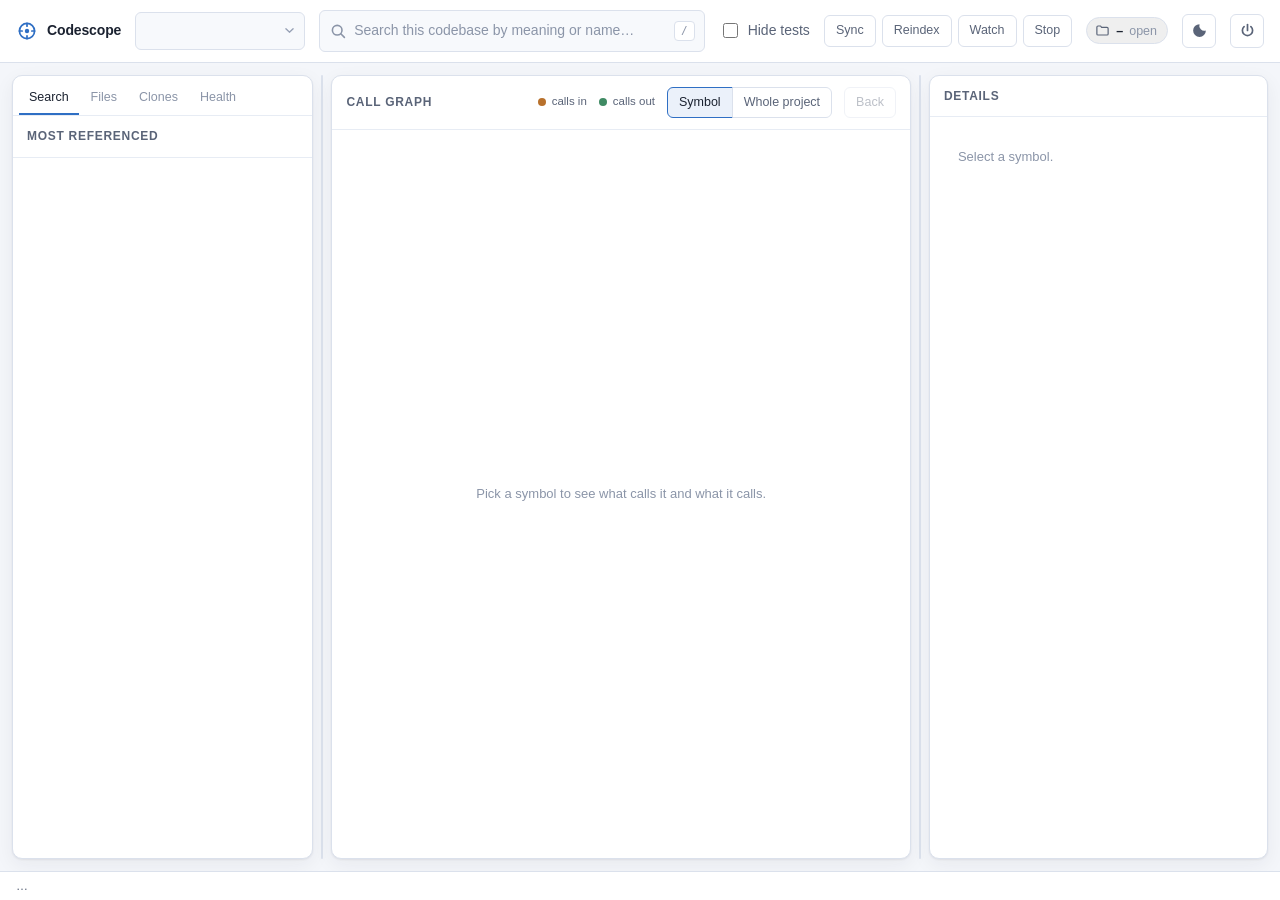
==== src/codescope/web/static/index.html @ 9e8ccb52 "feat(explorer): a local web UI for the index, shared by every instance Codescope could answer questi" ====
<!doctype html>
<html lang="en" data-theme="dark">
<head>
<meta charset="utf-8">
<meta name="viewport" content="width=device-width, initial-scale=1">
<title>Codescope Explorer</title>
<link rel="stylesheet" href="app.css">
<link rel="icon" href="data:image/svg+xml,<svg xmlns='http://www.w3.org/2000/svg' viewBox='0 0 32 32'><circle cx='16' cy='16' r='11' fill='none' stroke='%235b8dd9' stroke-width='3'/><circle cx='16' cy='16' r='3' fill='%235b8dd9'/></svg>">
</head>
<body>

<header class="topbar">
  <div class="brand">
    <svg class="brand-mark" viewBox="0 0 32 32" aria-hidden="true">
      <circle cx="16" cy="16" r="11" fill="none" stroke="currentColor" stroke-width="2.5"/>
      <circle cx="16" cy="16" r="3.2" fill="currentColor"/>
      <path d="M16 5v4M16 23v4M5 16h4M23 16h4" stroke="currentColor" stroke-width="2.5" stroke-linecap="round"/>
    </svg>
    <span>Codescope</span>
  </div>

  <label class="project-picker">
    <span class="sr-only">Project</span>
    <select id="project-select"></select>
  </label>

  <div class="search">
    <svg viewBox="0 0 20 20" aria-hidden="true"><circle cx="9" cy="9" r="6" fill="none" stroke="currentColor" stroke-width="2"/><path d="M13.5 13.5 18 18" stroke="currentColor" stroke-width="2" stroke-linecap="round"/></svg>
    <input id="search-input" type="search" placeholder="Search this codebase by meaning or name…" autocomplete="off" spellcheck="false">
    <kbd>/</kbd>
  </div>

  <label class="toggle" title="Skip symbols defined in test files">
    <input type="checkbox" id="exclude-tests"><span>Hide tests</span>
  </label>

  <div class="actions" role="group" aria-label="Index actions">
    <button class="ghost-button" data-action="sync" type="button" title="Reindex only what git reports as changed">Sync</button>
    <button class="ghost-button" data-action="reindex" type="button" title="Rebuild the index (incremental; unchanged files are skipped)">Reindex</button>
    <button class="ghost-button" data-action="watch_start" type="button" title="Keep the index fresh in the background">Watch</button>
    <button class="ghost-button" data-action="watch_stop" type="button" title="Stop the background watcher">Stop</button>
  </div>

  <button class="project-count" id="project-count" type="button" title="Projects Codescope knows about">
    <svg viewBox="0 0 20 20" aria-hidden="true"><path d="M2.5 5.5A1.5 1.5 0 0 1 4 4h3.4l1.4 1.8H16a1.5 1.5 0 0 1 1.5 1.5v7.2A1.5 1.5 0 0 1 16 16H4a1.5 1.5 0 0 1-1.5-1.5Z" fill="none" stroke="currentColor" stroke-width="1.6" stroke-linejoin="round"/></svg>
    <b id="project-count-value">–</b>
    <span class="project-count-label">open</span>
  </button>

  <button class="icon-button" id="theme-toggle" type="button" title="Switch theme" aria-label="Switch theme">
    <svg viewBox="0 0 20 20" aria-hidden="true"><path d="M10 2.5a7.5 7.5 0 1 0 7.5 7.5A6 6 0 0 1 10 2.5Z" fill="currentColor"/></svg>
  </button>

  <button class="icon-button danger" id="shutdown" type="button" title="Shut down every attached instance and this server" aria-label="Shut down Codescope">
    <svg viewBox="0 0 20 20" aria-hidden="true"><path d="M10 3v7" stroke="currentColor" stroke-width="2" stroke-linecap="round"/><path d="M6 5.5a6 6 0 1 0 8 0" fill="none" stroke="currentColor" stroke-width="2" stroke-linecap="round"/></svg>
  </button>
</header>

<div class="action-toast" id="action-toast" hidden></div>

<dialog class="projects-dialog" id="projects-dialog" aria-label="Projects">
  <header>
    <h2>Projects</h2>
    <button class="ghost-button" id="projects-browse" type="button">Add a folder…</button>
    <button class="icon-button" id="projects-close" type="button" aria-label="Close">
      <svg viewBox="0 0 20 20" aria-hidden="true"><path d="M5 5l10 10M15 5L5 15" stroke="currentColor" stroke-width="2" stroke-linecap="round"/></svg>
    </button>
  </header>
  <div id="projects-body"></div>
</dialog>

<main class="layout">

  <aside class="panel results" aria-label="Results">
    <div class="tabs" role="tablist">
      <button class="tab" role="tab" data-tab="search" aria-selected="true">Search</button>
      <button class="tab" role="tab" data-tab="files" aria-selected="false">Files</button>
      <button class="tab" role="tab" data-tab="clones" aria-selected="false">Clones</button>
      <button class="tab" role="tab" data-tab="health" aria-selected="false">Health</button>
    </div>
    <div class="panel-head">
      <h2 id="results-title">Most referenced</h2>
      <span class="count" id="results-count"></span>
    </div>
    <ol class="result-list" id="result-list"></ol>
    <p class="empty" id="results-empty" hidden>Nothing matched. Try fewer words, or check the index status below.</p>
  </aside>

  <div class="resizer" data-resize="left" role="separator" aria-orientation="vertical" tabindex="0"
       aria-label="Resize the results panel"></div>

  <section class="panel graph" aria-label="Call graph">
    <div class="panel-head">
      <h2 id="graph-title">Call graph</h2>
      <div class="graph-actions">
        <span class="legend" id="legend-in"><i class="dot in"></i>calls in</span>
        <span class="legend" id="legend-out"><i class="dot out"></i>calls out</span>
        <div class="segmented" role="group" aria-label="Graph scope">
          <button class="ghost-button" id="view-symbol" type="button" aria-pressed="true">Symbol</button>
          <button class="ghost-button" id="view-project" type="button" aria-pressed="false">Whole project</button>
        </div>
        <button class="ghost-button" id="graph-back" type="button" disabled>Back</button>
      </div>
    </div>
    <div class="graph-canvas" id="graph-canvas">
      <p class="empty centered">Pick a symbol to see what calls it and what it calls.</p>
    </div>
    <p class="note" id="graph-note" hidden></p>
  </section>

  <div class="resizer" data-resize="right" role="separator" aria-orientation="vertical" tabindex="0"
       aria-label="Resize the detail panel"></div>

  <aside class="panel detail" aria-label="Symbol detail">
    <div class="panel-head">
      <h2 id="detail-title">Details</h2>
      <span class="count" id="detail-kind"></span>
    </div>
    <div id="detail-body">
      <p class="empty">Select a symbol.</p>
    </div>
  </aside>

</main>

<footer class="statusbar" id="statusbar">
  <span class="status-item" id="status-index">…</span>
  <span class="status-item" id="status-embed"></span>
  <span class="status-item" id="status-advice"></span>
  <span class="spacer"></span>
  <span class="status-item muted" id="status-projects"></span>
</footer>

<script src="app.js"></script>
</body>
</html>
---- src/codescope/web/static/app.css ----
/* Codescope Explorer — a three-pane dashboard: results, graph, detail. */

:root {
  color-scheme: dark;
  --bg: #10131a;
  --bg-panel: #161b24;
  --bg-raised: #1d232e;
  --bg-hover: #232a37;
  --line: #2a3240;
  --line-soft: #222836;
  --text: #e6eaf2;
  --text-dim: #98a2b6;
  --text-faint: #6b7689;
  --accent: #5b8dd9;
  --accent-soft: #5b8dd922;
  --in: #d99a5b;
  --out: #6bb08a;
  --warn: #d9a05b;
  --danger: #e0736b;
  --radius: 10px;
  --radius-sm: 6px;
  --shadow: 0 1px 2px #0006, 0 8px 24px #0003;
  --mono: ui-monospace, "SF Mono", "JetBrains Mono", "Cascadia Code", "Fira Code", Menlo, Consolas, monospace;
  --sans: "Segoe UI", Roboto, -apple-system, BlinkMacSystemFont, "Helvetica Neue", Arial, sans-serif;
}

[data-theme="light"] {
  color-scheme: light;
  --bg: #f4f6fa;
  --bg-panel: #ffffff;
  --bg-raised: #f7f9fc;
  --bg-hover: #eef2f8;
  --line: #dbe1ec;
  --line-soft: #e7ecf4;
  --text: #1b2230;
  --text-dim: #5a6478;
  --text-faint: #8b95a8;
  --accent: #2f6fc4;
  --accent-soft: #2f6fc418;
  --in: #b8712c;
  --out: #3f8a63;
  --warn: #a9741f;
  --danger: #c0453b;
  --shadow: 0 1px 2px #1b223012, 0 6px 20px #1b22300f;
}

* { box-sizing: border-box; }

html, body { height: 100%; }

body {
  margin: 0;
  display: flex;
  flex-direction: column;
  background: var(--bg);
  color: var(--text);
  font: 14px/1.55 var(--sans);
  -webkit-font-smoothing: antialiased;
}

.sr-only {
  position: absolute; width: 1px; height: 1px; padding: 0; margin: -1px;
  overflow: hidden; clip: rect(0 0 0 0); white-space: nowrap; border: 0;
}

/* ---------- top bar ---------- */

.topbar {
  display: flex;
  align-items: center;
  gap: 14px;
  padding: 10px 16px;
  background: var(--bg-panel);
  border-bottom: 1px solid var(--line);
  flex: 0 0 auto;
}

.brand {
  display: flex;
  align-items: center;
  gap: 9px;
  font-weight: 600;
  letter-spacing: -0.01em;
  color: var(--text);
}

.brand-mark { width: 22px; height: 22px; color: var(--accent); }

.project-picker select {
  appearance: none;
  background: var(--bg-raised) no-repeat right 10px center / 9px
    url("data:image/svg+xml,%3Csvg xmlns='http://www.w3.org/2000/svg' viewBox='0 0 10 6'%3E%3Cpath d='M1 1l4 4 4-4' fill='none' stroke='%2398a2b6' stroke-width='1.6' stroke-linecap='round'/%3E%3C/svg%3E");
  color: var(--text);
  border: 1px solid var(--line);
  border-radius: var(--radius-sm);
  padding: 7px 30px 7px 11px;
  font: inherit;
  min-width: 170px;
  cursor: pointer;
}

.search {
  position: relative;
  flex: 1 1 auto;
  display: flex;
  align-items: center;
  max-width: 640px;
}

.search svg {
  position: absolute;
  left: 11px;
  width: 16px;
  height: 16px;
  color: var(--text-faint);
  pointer-events: none;
}

.search input {
  width: 100%;
  padding: 9px 42px 9px 34px;
  background: var(--bg-raised);
  border: 1px solid var(--line);
  border-radius: var(--radius-sm);
  color: var(--text);
  font: inherit;
}

.search input::placeholder { color: var(--text-faint); }

.search input:focus-visible,
.project-picker select:focus-visible {
  outline: 2px solid var(--accent);
  outline-offset: -1px;
  border-color: transparent;
}

.search kbd {
  position: absolute;
  right: 10px;
  padding: 1px 6px;
  font: 11px/1.5 var(--mono);
  color: var(--text-faint);
  background: var(--bg-panel);
  border: 1px solid var(--line);
  border-radius: 4px;
}

.toggle {
  display: flex;
  align-items: center;
  gap: 7px;
  color: var(--text-dim);
  white-space: nowrap;
  cursor: pointer;
  user-select: none;
}

.toggle input { accent-color: var(--accent); width: 15px; height: 15px; }

.icon-button {
  display: grid;
  place-items: center;
  width: 34px;
  height: 34px;
  background: transparent;
  border: 1px solid var(--line);
  border-radius: var(--radius-sm);
  color: var(--text-dim);
  cursor: pointer;
}

.icon-button svg { width: 17px; height: 17px; }
.icon-button:hover { background: var(--bg-hover); color: var(--text); }

.actions { display: flex; gap: 6px; }

.project-count {
  cursor: pointer;
  display: inline-flex;
  align-items: center;
  gap: 6px;
  padding: 5px 10px 5px 8px;
  border: 1px solid var(--line);
  border-radius: 999px;
  color: var(--text-dim);
  font-size: 12.5px;
  white-space: nowrap;
}

.project-count svg { width: 15px; height: 15px; }
.project-count b { color: var(--text); font-weight: 600; font-variant-numeric: tabular-nums; }
.project-count-label { color: var(--text-faint); }
.project-count:hover { border-color: var(--accent); color: var(--text); }

.projects-dialog {
  width: min(680px, 92vw);
  max-height: 76vh;
  padding: 0;
  border: 1px solid var(--line);
  border-radius: var(--radius);
  background: var(--bg-panel);
  color: var(--text);
  box-shadow: 0 20px 60px #0007;
}

.projects-dialog::backdrop { background: #0009; }

.projects-dialog header {
  display: flex;
  align-items: center;
  gap: 10px;
  padding: 12px 14px;
  border-bottom: 1px solid var(--line-soft);
}

.projects-dialog h2 { margin: 0; font-size: 14px; font-weight: 600; }
.projects-dialog header .ghost-button { margin-left: auto; }
#projects-body { padding: 8px; overflow-y: auto; max-height: 60vh; }

.project-row {
  display: flex;
  align-items: center;
  gap: 10px;
  padding: 9px 10px;
  border-radius: var(--radius-sm);
}

.project-row:hover { background: var(--bg-hover); }
.project-row .who { min-width: 0; flex: 1 1 auto; }
.project-row .who b { display: block; font: 600 13px var(--mono); }
.project-row .who span { display: block; font-size: 11.5px; color: var(--text-faint); overflow-wrap: anywhere; }

.pill {
  padding: 2px 8px;
  border-radius: 999px;
  font-size: 11px;
  border: 1px solid var(--line);
  color: var(--text-dim);
  white-space: nowrap;
}

.pill.live { color: var(--out); border-color: color-mix(in oklab, var(--out) 50%, var(--line)); }
.pill.cold { color: var(--text-faint); }
.pill.missing { color: var(--danger); border-color: color-mix(in oklab, var(--danger) 50%, var(--line)); }

.action-toast {
  position: fixed;
  right: 16px;
  bottom: 44px;
  z-index: 20;
  max-width: 420px;
  padding: 10px 14px;
  background: var(--bg-raised);
  border: 1px solid var(--line);
  border-left: 3px solid var(--accent);
  border-radius: var(--radius-sm);
  box-shadow: var(--shadow);
  font-size: 13px;
  color: var(--text);
}

.action-toast.failed { border-left-color: var(--danger); }
.action-toast.done { border-left-color: var(--out); }

/* ---------- layout ---------- */

.layout {
  /* The two widths are dragged by the resizers and persisted; the middle
     column takes whatever is left. */
  --col-left: 24%;
  --col-right: 27%;
  flex: 1 1 auto;
  min-height: 0;
  display: grid;
  grid-template-columns: var(--col-left) 6px minmax(220px, 1fr) 6px var(--col-right);
  gap: 6px;
  padding: 12px;
}

.resizer {
  align-self: stretch;
  width: 6px;
  border-radius: 3px;
  background: transparent;
  cursor: col-resize;
  touch-action: none;
  transition: background 0.12s ease;
}

.resizer::after {
  content: "";
  display: block;
  width: 2px;
  height: 100%;
  margin: 0 auto;
  border-radius: 1px;
  background: var(--line);
}

.resizer:hover::after,
.resizer:focus-visible::after,
.resizer[data-dragging]::after { background: var(--accent); }
.resizer:focus-visible { outline: 2px solid var(--accent); outline-offset: 1px; }

body[data-resizing] { cursor: col-resize; user-select: none; }

.panel {
  display: flex;
  min-width: 0;
  flex-direction: column;
  min-height: 0;
  background: var(--bg-panel);
  border: 1px solid var(--line);
  border-radius: var(--radius);
  box-shadow: var(--shadow);
  overflow: hidden;
}

.panel-head {
  display: flex;
  align-items: center;
  gap: 10px;
  padding: 11px 14px;
  border-bottom: 1px solid var(--line-soft);
  flex: 0 0 auto;
}

.panel-head h2 {
  margin: 0;
  font-size: 12px;
  font-weight: 600;
  letter-spacing: 0.06em;
  text-transform: uppercase;
  color: var(--text-dim);
}

.count {
  margin-left: auto;
  font: 11px/1 var(--mono);
  color: var(--text-faint);
}

.icon-button.danger:hover { color: var(--danger); border-color: var(--danger); }

/* ---------- tabs ---------- */

.tabs {
  display: flex;
  gap: 2px;
  padding: 6px 6px 0;
  border-bottom: 1px solid var(--line-soft);
  flex: 0 0 auto;
  overflow-x: auto;
}

.tab {
  padding: 6px 10px;
  background: transparent;
  border: 0;
  border-bottom: 2px solid transparent;
  color: var(--text-faint);
  font: inherit;
  font-size: 12.5px;
  cursor: pointer;
  white-space: nowrap;
}

.tab:hover { color: var(--text); }
.tab[aria-selected="true"] { color: var(--text); border-bottom-color: var(--accent); }

/* ---------- results ---------- */

.result-list {
  list-style: none;
  margin: 0;
  padding: 6px;
  overflow-y: auto;
  flex: 1 1 auto;
}

.result {
  display: block;
  width: 100%;
  text-align: left;
  padding: 9px 10px;
  border: 1px solid transparent;
  border-radius: var(--radius-sm);
  background: transparent;
  color: inherit;
  font: inherit;
  cursor: pointer;
}

.result:hover { background: var(--bg-hover); }

.result[aria-current="true"] {
  background: var(--accent-soft);
  border-color: var(--accent);
}

.result-name {
  display: flex;
  align-items: baseline;
  gap: 8px;
  font-family: var(--mono);
  font-size: 13px;
}

.result-name b { font-weight: 600; }

.result-path {
  margin-top: 2px;
  font-size: 11.5px;
  color: var(--text-faint);
  overflow-wrap: anywhere;
}

.kind {
  padding: 1px 6px;
  border-radius: 999px;
  font: 10px/1.6 var(--sans);
  letter-spacing: 0.03em;
  text-transform: lowercase;
  color: var(--text-dim);
  background: var(--bg-raised);
  border: 1px solid var(--line);
  white-space: nowrap;
}

.result-meta {
  margin-left: auto;
  font: 11px/1 var(--mono);
  color: var(--text-faint);
  white-space: nowrap;
}

.crumbs {
  display: flex;
  align-items: center;
  gap: 6px;
  padding: 8px 12px;
  border-bottom: 1px solid var(--line-soft);
  font: 12px var(--mono);
  color: var(--text-dim);
  overflow-wrap: anywhere;
}

.crumbs button {
  background: transparent;
  border: 0;
  color: var(--accent);
  font: inherit;
  cursor: pointer;
  padding: 0;
}

.health-list { margin: 0; padding: 12px 14px; }
.health-row { display: flex; justify-content: space-between; gap: 12px; padding: 4px 0; border-bottom: 1px dashed var(--line-soft); }
.health-row dt { color: var(--text-dim); }
.health-row dd { margin: 0; font-family: var(--mono); font-size: 12.5px; }
.health-advice { margin: 10px 14px; padding: 9px 11px; border-radius: var(--radius-sm); background: var(--bg-raised); border-left: 3px solid var(--warn); font-size: 12.5px; }

.add-project {
  margin-left: auto;
  padding: 3px 9px;
  background: transparent;
  border: 1px solid var(--accent);
  border-radius: 999px;
  color: var(--accent);
  font: inherit;
  font-size: 11.5px;
  cursor: pointer;
}

.add-project:hover { background: var(--accent-soft); }
.add-project[disabled] { opacity: 0.45; cursor: default; border-color: var(--line); color: var(--text-faint); }

.callers-badge {
  margin-left: auto;
  font: 11px/1 var(--mono);
  color: var(--in);
}

/* ---------- graph ---------- */

.graph { min-width: 0; }

.graph-actions {
  margin-left: auto;
  display: flex;
  align-items: center;
  gap: 12px;
}

.legend {
  display: inline-flex;
  align-items: center;
  gap: 6px;
  font-size: 11.5px;
  color: var(--text-dim);
}

.dot { width: 8px; height: 8px; border-radius: 50%; display: inline-block; }
.dot.in { background: var(--in); }
.dot.out { background: var(--out); }

.ghost-button {
  padding: 5px 11px;
  background: transparent;
  border: 1px solid var(--line);
  border-radius: var(--radius-sm);
  color: var(--text-dim);
  font: inherit;
  font-size: 12.5px;
  cursor: pointer;
}

.ghost-button:hover:not(:disabled) { background: var(--bg-hover); color: var(--text); }
.ghost-button:disabled { opacity: 0.4; cursor: default; }

.graph-canvas {
  flex: 1 1 auto;
  min-height: 0;
  overflow: auto;
  padding: 16px;
}

.graph-canvas svg { display: block; margin: 0 auto; }

.segmented { display: flex; }
.segmented .ghost-button { border-radius: 0; margin-left: -1px; }
.segmented .ghost-button:first-child { border-radius: var(--radius-sm) 0 0 var(--radius-sm); margin-left: 0; }
.segmented .ghost-button:last-child { border-radius: 0 var(--radius-sm) var(--radius-sm) 0; }
.segmented .ghost-button[aria-pressed="true"] {
  background: var(--accent-soft);
  border-color: var(--accent);
  color: var(--text);
}

.pnode circle { fill: var(--bg-raised); stroke: var(--accent); stroke-width: 1.4; cursor: pointer; }
.pnode:hover circle { fill: var(--accent-soft); }
.pnode text { font: 11px var(--mono); fill: var(--text); pointer-events: none; }
.pnode .pnode-count { font: 10px var(--sans); fill: var(--text-faint); }
.pedge { fill: none; stroke: var(--text-faint); opacity: 0.35; }
.pedge:hover { opacity: 0.9; stroke: var(--accent); }

.node-box {
  fill: var(--bg-raised);
  stroke: var(--line);
  stroke-width: 1;
  rx: 7;
  cursor: pointer;
  transition: fill 0.12s ease, stroke 0.12s ease;
}

.node:hover .node-box { fill: var(--bg-hover); stroke: var(--text-faint); }
.node.focus .node-box { fill: var(--accent-soft); stroke: var(--accent); stroke-width: 1.5; }
.node.in .node-box { stroke: color-mix(in oklab, var(--in) 55%, var(--line)); }
.node.out .node-box { stroke: color-mix(in oklab, var(--out) 55%, var(--line)); }

.node-label {
  font: 12.5px var(--mono);
  fill: var(--text);
  pointer-events: none;
}

.node-sub {
  font: 10.5px var(--sans);
  fill: var(--text-faint);
  pointer-events: none;
}

.edge { fill: none; stroke-width: 1.4; opacity: 0.65; }
.edge.in { stroke: var(--in); }
.edge.out { stroke: var(--out); }

.column-label {
  font: 10px var(--sans);
  letter-spacing: 0.08em;
  text-transform: uppercase;
  fill: var(--text-faint);
}

.note {
  margin: 0;
  padding: 9px 14px;
  border-top: 1px solid var(--line-soft);
  font-size: 12.5px;
  color: var(--warn);
  flex: 0 0 auto;
}

/* ---------- detail ---------- */

.detail { min-width: 0; }

#detail-body {
  min-width: 0;
  overflow-y: auto;
  flex: 1 1 auto;
  padding: 14px;
}

.detail-name {
  margin: 0 0 2px;
  font: 600 15px/1.3 var(--mono);
  overflow-wrap: anywhere;
}

.detail-loc {
  margin: 0 0 12px;
  font-size: 12px;
  color: var(--text-faint);
  overflow-wrap: anywhere;
}

.detail-loc a { color: inherit; }

pre.code {
  margin: 0 0 14px;
  max-width: 100%;
  padding: 11px 12px;
  background: var(--bg-raised);
  border: 1px solid var(--line-soft);
  border-radius: var(--radius-sm);
  overflow-x: auto;
  font: 12.5px/1.6 var(--mono);
  tab-size: 4;
}

.detail-section h3 {
  margin: 14px 0 6px;
  font-size: 11px;
  font-weight: 600;
  letter-spacing: 0.06em;
  text-transform: uppercase;
  color: var(--text-dim);
}

.chip-row { display: flex; flex-wrap: wrap; gap: 6px; }

.chip {
  padding: 4px 9px;
  background: var(--bg-raised);
  border: 1px solid var(--line);
  border-radius: 999px;
  color: var(--text);
  font: 12px var(--mono);
  cursor: pointer;
}

.chip:hover { background: var(--bg-hover); border-color: var(--text-faint); }
.chip.more { color: var(--text-dim); font-family: var(--sans); font-size: 11.5px; border-style: dashed; }
.chip.in { border-color: color-mix(in oklab, var(--in) 45%, var(--line)); }
.chip.out { border-color: color-mix(in oklab, var(--out) 45%, var(--line)); }

/* ---------- empty + status ---------- */

.empty {
  margin: 0;
  padding: 16px 14px;
  color: var(--text-faint);
  font-size: 13px;
}

.empty.centered {
  height: 100%;
  display: grid;
  place-items: center;
  text-align: center;
}

.statusbar {
  display: flex;
  align-items: center;
  gap: 18px;
  padding: 7px 16px;
  background: var(--bg-panel);
  border-top: 1px solid var(--line);
  font: 12px var(--sans);
  color: var(--text-dim);
  flex: 0 0 auto;
}

.status-item { display: inline-flex; align-items: center; gap: 6px; white-space: nowrap; }
.status-item.muted { color: var(--text-faint); }
.status-item.bad { color: var(--danger); }
.status-item.warn { color: var(--warn); }
.spacer { flex: 1 1 auto; }

.status-dot { width: 7px; height: 7px; border-radius: 50%; background: var(--out); }
.status-dot.bad { background: var(--danger); }
.status-dot.warn { background: var(--warn); }

/* ---------- responsive ---------- */

@media (max-width: 1100px) {
  .layout { grid-template-columns: minmax(240px, 32%) 6px 1fr; grid-template-rows: 1fr auto; }
  .resizer[data-resize="right"] { display: none; }
  .detail { grid-column: 1 / -1; max-height: 40vh; }
}

@media (max-width: 760px) {
  .layout { grid-template-columns: 1fr; }
  .resizer { display: none; }
  .results { max-height: 34vh; }
  .detail { max-height: 44vh; }
  .topbar { flex-wrap: wrap; }
  .search { order: 3; flex-basis: 100%; max-width: none; }
}

@media (prefers-reduced-motion: reduce) {
  * { transition-duration: 0.01ms !important; animation-duration: 0.01ms !important; }
}
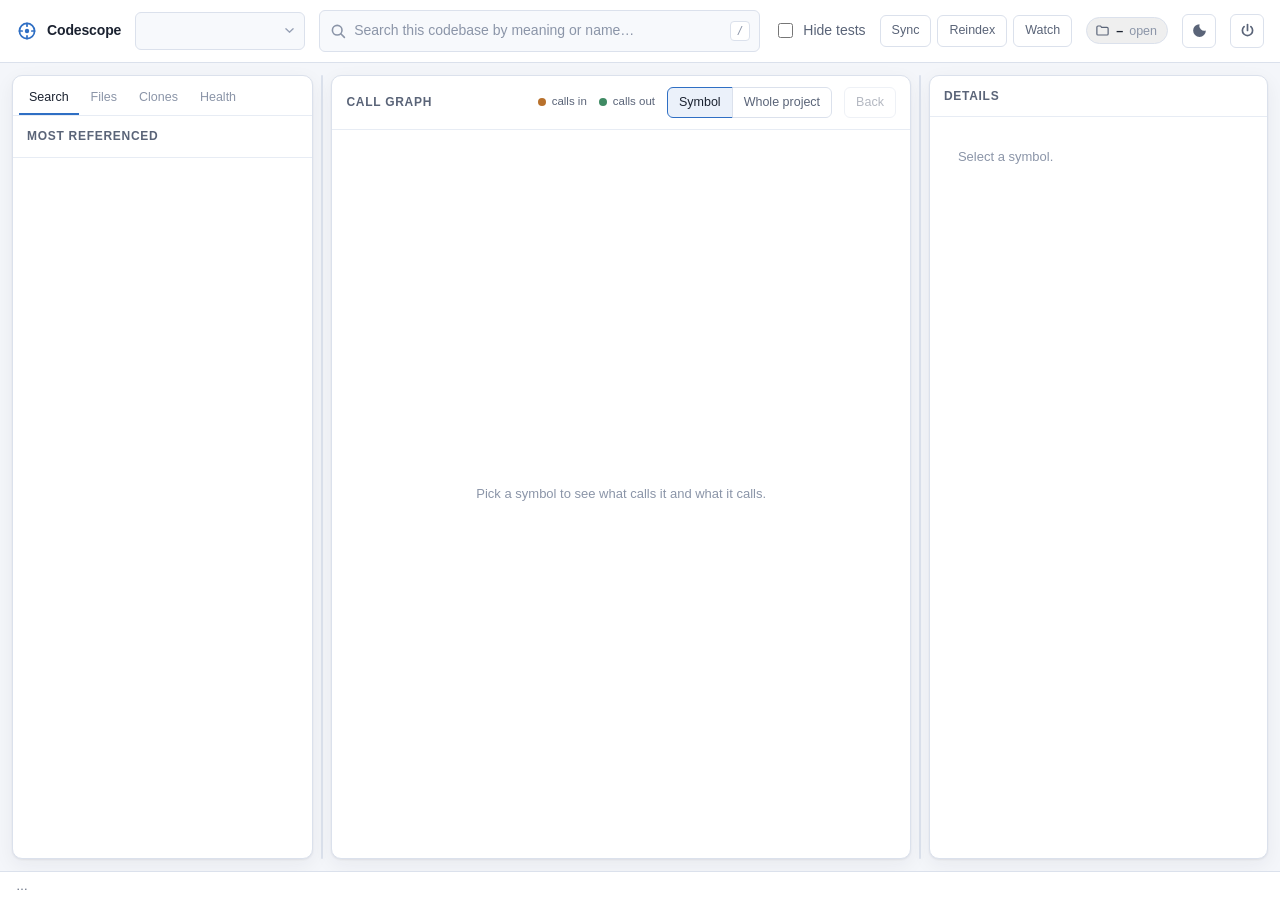
==== commit 69f4d285: "fix: detect every language a project uses, and show what the index is doing activate_project died wi" ====
--- a/src/codescope/web/static/index.html
+++ b/src/codescope/web/static/index.html
@@ -4,6 +4,7 @@
 <meta charset="utf-8">
 <meta name="viewport" content="width=device-width, initial-scale=1">
 <title>Codescope Explorer</title>
+<meta name="codescope-token" content="__CODESCOPE_TOKEN__">
 <link rel="stylesheet" href="app.css">
 <link rel="icon" href="data:image/svg+xml,<svg xmlns='http://www.w3.org/2000/svg' viewBox='0 0 32 32'><circle cx='16' cy='16' r='11' fill='none' stroke='%235b8dd9' stroke-width='3'/><circle cx='16' cy='16' r='3' fill='%235b8dd9'/></svg>">
 </head>
@@ -21,37 +22,38 @@
 
   <label class="project-picker">
     <span class="sr-only">Project</span>
-    <select id="project-select"></select>
+    <select id="project-select" data-tip="Switch between the projects this Codescope server knows about."></select>
   </label>
 
   <div class="search">
     <svg viewBox="0 0 20 20" aria-hidden="true"><circle cx="9" cy="9" r="6" fill="none" stroke="currentColor" stroke-width="2"/><path d="M13.5 13.5 18 18" stroke="currentColor" stroke-width="2" stroke-linecap="round"/></svg>
-    <input id="search-input" type="search" placeholder="Search this codebase by meaning or name…" autocomplete="off" spellcheck="false">
+    <input id="search-input" type="search" placeholder="Search this codebase by meaning or name…" autocomplete="off" spellcheck="false"
+           data-tip="Hybrid search: plain words match by meaning, identifiers match by name. Press / to focus.">
     <kbd>/</kbd>
   </div>
 
-  <label class="toggle" title="Skip symbols defined in test files">
+  <label class="toggle" data-tip="Skip symbols defined in test files, so results show the implementation rather than its tests.">
     <input type="checkbox" id="exclude-tests"><span>Hide tests</span>
   </label>
 
   <div class="actions" role="group" aria-label="Index actions">
-    <button class="ghost-button" data-action="sync" type="button" title="Reindex only what git reports as changed">Sync</button>
-    <button class="ghost-button" data-action="reindex" type="button" title="Rebuild the index (incremental; unchanged files are skipped)">Reindex</button>
-    <button class="ghost-button" data-action="watch_start" type="button" title="Keep the index fresh in the background">Watch</button>
-    <button class="ghost-button" data-action="watch_stop" type="button" title="Stop the background watcher">Stop</button>
+    <button class="ghost-button" data-action="sync" type="button" data-tip="Reindex only the files git reports as changed. Fast; the usual way to catch up.">Sync</button>
+    <button class="ghost-button" data-action="reindex" type="button" data-tip="Walk the whole project and reindex it. Unchanged files are skipped, so this is safe to run any time.">Reindex</button>
+    <button class="ghost-button" data-action="watch_start" id="watch-toggle" type="button" aria-pressed="false"
+            data-tip="Keep the index fresh in the background: every saved file is reindexed automatically.">Watch</button>
   </div>
 
-  <button class="project-count" id="project-count" type="button" title="Projects Codescope knows about">
+  <button class="project-count" id="project-count" type="button" data-tip="Every project attached to this Codescope server. Click to switch or add one.">
     <svg viewBox="0 0 20 20" aria-hidden="true"><path d="M2.5 5.5A1.5 1.5 0 0 1 4 4h3.4l1.4 1.8H16a1.5 1.5 0 0 1 1.5 1.5v7.2A1.5 1.5 0 0 1 16 16H4a1.5 1.5 0 0 1-1.5-1.5Z" fill="none" stroke="currentColor" stroke-width="1.6" stroke-linejoin="round"/></svg>
     <b id="project-count-value">–</b>
     <span class="project-count-label">open</span>
   </button>
 
-  <button class="icon-button" id="theme-toggle" type="button" title="Switch theme" aria-label="Switch theme">
+  <button class="icon-button" id="theme-toggle" type="button" data-tip="Switch between the dark and light theme." aria-label="Switch theme">
     <svg viewBox="0 0 20 20" aria-hidden="true"><path d="M10 2.5a7.5 7.5 0 1 0 7.5 7.5A6 6 0 0 1 10 2.5Z" fill="currentColor"/></svg>
   </button>
 
-  <button class="icon-button danger" id="shutdown" type="button" title="Shut down every attached instance and this server" aria-label="Shut down Codescope">
+  <button class="icon-button danger" id="shutdown" type="button" data-tip="Shut down every attached Codescope instance and this server. Nothing is deleted; the index stays on disk." aria-label="Shut down Codescope">
     <svg viewBox="0 0 20 20" aria-hidden="true"><path d="M10 3v7" stroke="currentColor" stroke-width="2" stroke-linecap="round"/><path d="M6 5.5a6 6 0 1 0 8 0" fill="none" stroke="currentColor" stroke-width="2" stroke-linecap="round"/></svg>
   </button>
 </header>
@@ -73,10 +75,10 @@
 
   <aside class="panel results" aria-label="Results">
     <div class="tabs" role="tablist">
-      <button class="tab" role="tab" data-tab="search" aria-selected="true">Search</button>
-      <button class="tab" role="tab" data-tab="files" aria-selected="false">Files</button>
-      <button class="tab" role="tab" data-tab="clones" aria-selected="false">Clones</button>
-      <button class="tab" role="tab" data-tab="health" aria-selected="false">Health</button>
+      <button class="tab" role="tab" data-tab="search" aria-selected="true" data-tip="Search results, or the most referenced symbols when the box is empty.">Search</button>
+      <button class="tab" role="tab" data-tab="files" aria-selected="false" data-tip="Browse the indexed files of this project.">Files</button>
+      <button class="tab" role="tab" data-tab="clones" aria-selected="false" data-tip="Near-duplicate code: blocks that already exist elsewhere in this project.">Clones</button>
+      <button class="tab" role="tab" data-tab="health" aria-selected="false" data-tip="What the index can and cannot answer right now, and what a run is currently doing.">Health</button>
     </div>
     <div class="panel-head">
       <h2 id="results-title">Most referenced</h2>
@@ -93,13 +95,13 @@
     <div class="panel-head">
       <h2 id="graph-title">Call graph</h2>
       <div class="graph-actions">
-        <span class="legend" id="legend-in"><i class="dot in"></i>calls in</span>
-        <span class="legend" id="legend-out"><i class="dot out"></i>calls out</span>
+        <span class="legend" id="legend-in" data-tip="Callers: symbols that call the selected one."><i class="dot in"></i>calls in</span>
+        <span class="legend" id="legend-out" data-tip="Callees: symbols the selected one calls."><i class="dot out"></i>calls out</span>
         <div class="segmented" role="group" aria-label="Graph scope">
-          <button class="ghost-button" id="view-symbol" type="button" aria-pressed="true">Symbol</button>
-          <button class="ghost-button" id="view-project" type="button" aria-pressed="false">Whole project</button>
+          <button class="ghost-button" id="view-symbol" type="button" aria-pressed="true" data-tip="Show the callers and callees around one symbol.">Symbol</button>
+          <button class="ghost-button" id="view-project" type="button" aria-pressed="false" data-tip="Show how directories and modules in this project depend on each other.">Whole project</button>
         </div>
-        <button class="ghost-button" id="graph-back" type="button" disabled>Back</button>
+        <button class="ghost-button" id="graph-back" type="button" disabled data-tip="Go back to the previously focused symbol.">Back</button>
       </div>
     </div>
     <div class="graph-canvas" id="graph-canvas">
@@ -124,13 +126,22 @@
 </main>
 
 <footer class="statusbar" id="statusbar">
-  <span class="status-item" id="status-index">…</span>
+  <span class="status-item" id="status-index" data-tip="Files and symbols currently in this project's index.">…</span>
   <span class="status-item" id="status-embed"></span>
+  <span class="status-item progress-item" id="status-progress" hidden>
+    <span class="progress-bar"><i id="progress-fill"></i></span>
+    <span id="progress-label"></span>
+  </span>
+  <span class="status-item" id="status-watch" hidden data-tip="A background watcher is reindexing files as you save them.">
+    <span class="status-dot live"></span><span id="status-watch-label">watching</span>
+  </span>
   <span class="status-item" id="status-advice"></span>
   <span class="spacer"></span>
   <span class="status-item muted" id="status-projects"></span>
 </footer>
 
+<div class="tip" id="tip" role="tooltip" hidden></div>
+
 <script src="app.js"></script>
 </body>
 </html>
--- a/src/codescope/web/static/app.css
+++ b/src/codescope/web/static/app.css
@@ -46,6 +46,10 @@
 
 * { box-sizing: border-box; }
 
+/* A class that sets `display` beats the user agent's [hidden] rule, and every
+   panel here sets one -- so hidden has to win explicitly. */
+[hidden] { display: none !important; }
+
 html, body { height: 100%; }
 
 body {
@@ -262,6 +266,7 @@
 
 .action-toast.failed { border-left-color: var(--danger); }
 .action-toast.done { border-left-color: var(--out); }
+.action-toast.skipped { border-left-color: var(--warn); }
 
 /* ---------- layout ---------- */
 
@@ -693,6 +698,93 @@
 .status-dot.bad { background: var(--danger); }
 .status-dot.warn { background: var(--warn); }
 
+/* ---------- index progress ---------- */
+
+.progress-item { gap: 8px; }
+
+.progress-bar {
+  width: 110px;
+  height: 5px;
+  border-radius: 3px;
+  background: var(--line);
+  overflow: hidden;
+}
+
+.progress-bar > i {
+  display: block;
+  height: 100%;
+  width: 0;
+  border-radius: 3px;
+  background: var(--accent);
+  transition: width .25s ease;
+}
+
+/* A phase with no countable total (scanning, loading a model) still has to
+   look alive, so the bar sweeps instead of sitting at zero. */
+.progress-bar.indeterminate > i {
+  width: 34%;
+  animation: sweep 1.15s ease-in-out infinite;
+}
+
+.progress-item.failed .progress-bar > i { background: var(--danger); }
+.progress-item.done .progress-bar > i { background: var(--out); }
+
+@keyframes sweep {
+  0%   { transform: translateX(-100%); }
+  100% { transform: translateX(330%); }
+}
+
+.status-dot.live {
+  background: var(--out);
+  animation: pulse 1.8s ease-in-out infinite;
+}
+
+@keyframes pulse {
+  0%, 100% { opacity: 1; }
+  50%      { opacity: .35; }
+}
+
+@media (prefers-reduced-motion: reduce) {
+  .progress-bar.indeterminate > i { animation: none; width: 100%; opacity: .5; }
+  .status-dot.live { animation: none; }
+}
+
+/* A button whose action is already in effect: still readable, clearly not a
+   thing to press again. */
+.ghost-button.is-active {
+  border-color: var(--out);
+  color: var(--out);
+  background: color-mix(in srgb, var(--out) 12%, transparent);
+}
+
+.ghost-button:disabled { opacity: .45; cursor: default; }
+
+/* ---------- tooltips ---------- */
+
+.tip {
+  position: fixed;
+  z-index: 60;
+  max-width: 300px;
+  padding: 7px 10px;
+  background: var(--bg-raised);
+  color: var(--text);
+  border: 1px solid var(--line);
+  border-radius: var(--radius-sm);
+  box-shadow: var(--shadow);
+  font: 12px/1.45 var(--sans);
+  pointer-events: none;
+  opacity: 0;
+  transition: opacity .12s ease;
+}
+
+.tip.shown { opacity: 1; }
+.tip b { font-family: var(--mono); font-weight: 600; }
+.tip .tip-sub { display: block; margin-top: 3px; color: var(--text-dim); }
+
+@media (prefers-reduced-motion: reduce) {
+  .tip { transition: none; }
+}
+
 /* ---------- responsive ---------- */
 
 @media (max-width: 1100px) {
